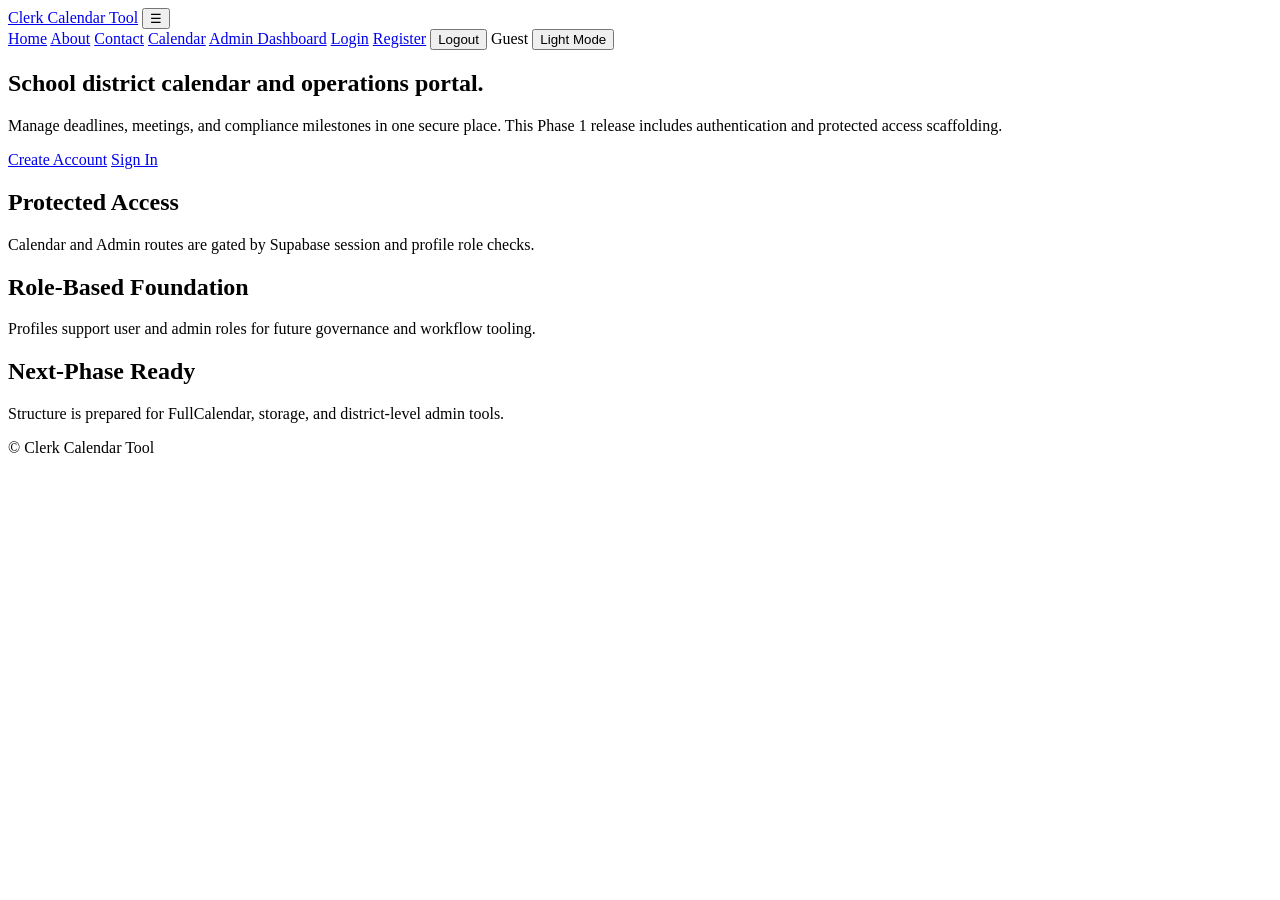
==== index.html @ 89e11fd0 "Add files via upload" ====
<!DOCTYPE html>
<html lang="en" data-theme="dark">
  <head>
    <meta charset="UTF-8" />
    <meta name="viewport" content="width=device-width, initial-scale=1.0" />
    <title>Clerk Calendar Tool | Home</title>
    <link rel="stylesheet" href="assets/css/styles.css" />
    <script type="module" defer src="assets/js/main.js"></script>
  </head>
  <body data-page="home">
    <header class="site-header">
      <div class="container nav-wrap">
        <a class="brand" href="index.html">Clerk Calendar Tool</a>
        <button class="menu-toggle" aria-label="Toggle navigation" aria-expanded="false">☰</button>
        <nav class="site-nav" id="site-nav">
          <a href="index.html" class="active" data-auth="all">Home</a>
          <a href="about.html" data-auth="all">About</a>
          <a href="contact.html" data-auth="all">Contact</a>
          <a href="calendar.html" data-auth="user" class="is-hidden">Calendar</a>
          <a href="admin.html" data-auth="admin" class="is-hidden">Admin Dashboard</a>
          <a href="login.html" data-auth="guest">Login</a>
          <a href="register.html" data-auth="guest">Register</a>
          <button class="link-btn is-hidden" data-auth="user" data-action="logout" type="button">Logout</button>
          <span class="user-badge is-hidden" id="user-badge" data-auth="user">Guest</span>
          <button id="theme-toggle" class="theme-toggle" type="button">Light Mode</button>
        </nav>
      </div>
    </header>

    <main>
      <section class="hero container">
        <h1>School district calendar and operations portal.</h1>
        <p>
          Manage deadlines, meetings, and compliance milestones in one secure place. This Phase 1
          release includes authentication and protected access scaffolding.
        </p>
        <div class="hero-actions">
          <a class="btn-primary" href="register.html">Create Account</a>
          <a class="btn-secondary" href="login.html">Sign In</a>
        </div>
      </section>

      <section class="container cards-grid">
        <article class="card">
          <h2>Protected Access</h2>
          <p>Calendar and Admin routes are gated by Supabase session and profile role checks.</p>
        </article>
        <article class="card">
          <h2>Role-Based Foundation</h2>
          <p>Profiles support user and admin roles for future governance and workflow tooling.</p>
        </article>
        <article class="card">
          <h2>Next-Phase Ready</h2>
          <p>Structure is prepared for FullCalendar, storage, and district-level admin tools.</p>
        </article>
      </section>
    </main>

    <footer class="site-footer">
      <div class="container">
        <p>© <span id="year"></span> Clerk Calendar Tool</p>
      </div>
    </footer>
  </body>
</html>
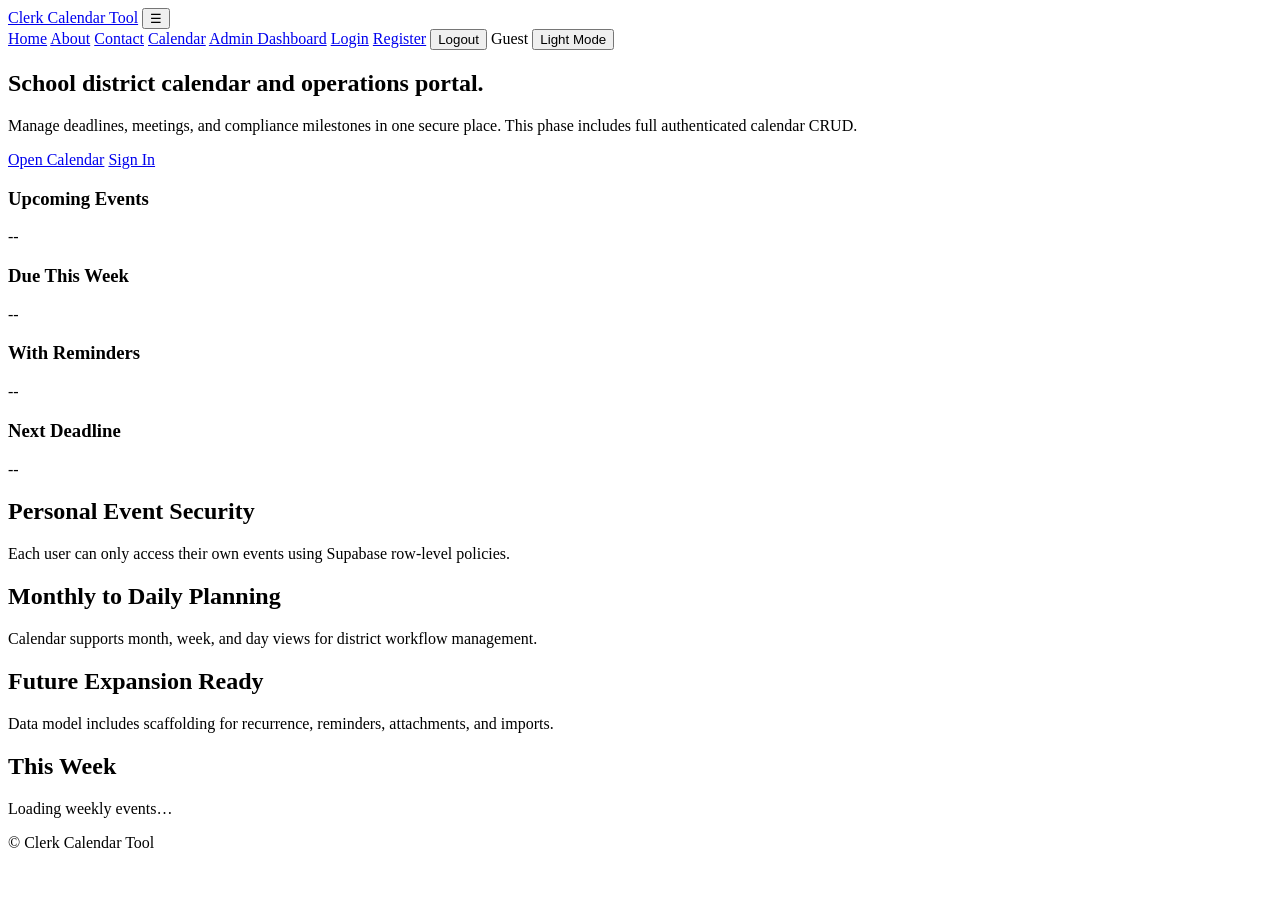
==== commit a53e1955: "Add files via upload" ====
--- a/index.html
+++ b/index.html
@@ -4,8 +4,8 @@
     <meta charset="UTF-8" />
     <meta name="viewport" content="width=device-width, initial-scale=1.0" />
     <title>Clerk Calendar Tool | Home</title>
-    <link rel="stylesheet" href="assets/css/styles.css" />
-    <script type="module" defer src="assets/js/main.js"></script>
+   <link rel="stylesheet" href="../assets/css/styles.css" />
+   <script type="module" defer src="../assets/js/main.js"></script>
   </head>
   <body data-page="home">
     <header class="site-header">
@@ -31,28 +31,53 @@
       <section class="hero container">
         <h1>School district calendar and operations portal.</h1>
         <p>
-          Manage deadlines, meetings, and compliance milestones in one secure place. This Phase 1
-          release includes authentication and protected access scaffolding.
+          Manage deadlines, meetings, and compliance milestones in one secure place.
+          This phase includes full authenticated calendar CRUD.
         </p>
         <div class="hero-actions">
-          <a class="btn-primary" href="register.html">Create Account</a>
-          <a class="btn-secondary" href="login.html">Sign In</a>
+       <a href="calendar.html" class="btn-primary" data-auth="user">Open Calendar</a>
+       <a href="login.html" class="btn-secondary" data-auth="guest">Sign In</a>
         </div>
+      </section>
+
+      <section class="container summary-grid" id="home-summary-grid" data-auth="user">
+        <article class="card summary-card">
+          <h3>Upcoming Events</h3>
+          <p id="summary-upcoming" class="summary-value">--</p>
+        </article>
+        <article class="card summary-card">
+          <h3>Due This Week</h3>
+          <p id="summary-week" class="summary-value">--</p>
+        </article>
+        <article class="card summary-card">
+          <h3>With Reminders</h3>
+          <p id="summary-reminders" class="summary-value">--</p>
+        </article>
+        <article class="card summary-card">
+          <h3>Next Deadline</h3>
+          <p id="summary-next" class="summary-value">--</p>
+        </article>
       </section>
 
       <section class="container cards-grid">
         <article class="card">
-          <h2>Protected Access</h2>
-          <p>Calendar and Admin routes are gated by Supabase session and profile role checks.</p>
+          <h2>Personal Event Security</h2>
+          <p>Each user can only access their own events using Supabase row-level policies.</p>
         </article>
         <article class="card">
-          <h2>Role-Based Foundation</h2>
-          <p>Profiles support user and admin roles for future governance and workflow tooling.</p>
+          <h2>Monthly to Daily Planning</h2>
+          <p>Calendar supports month, week, and day views for district workflow management.</p>
         </article>
         <article class="card">
-          <h2>Next-Phase Ready</h2>
-          <p>Structure is prepared for FullCalendar, storage, and district-level admin tools.</p>
+          <h2>Future Expansion Ready</h2>
+          <p>Data model includes scaffolding for recurrence, reminders, attachments, and imports.</p>
         </article>
+      </section>
+
+      <section class="container card weekly-widget">
+        <h2>This Week</h2>
+        <p id="mini-weekly-status" class="muted">Loading weekly events…</p>
+        <div id="mini-weekly-events" class="mini-weekly-grid"></div>
       </section>
     </main>
 
@@ -62,4 +87,4 @@
       </div>
     </footer>
   </body>
-</html>
+</html>
